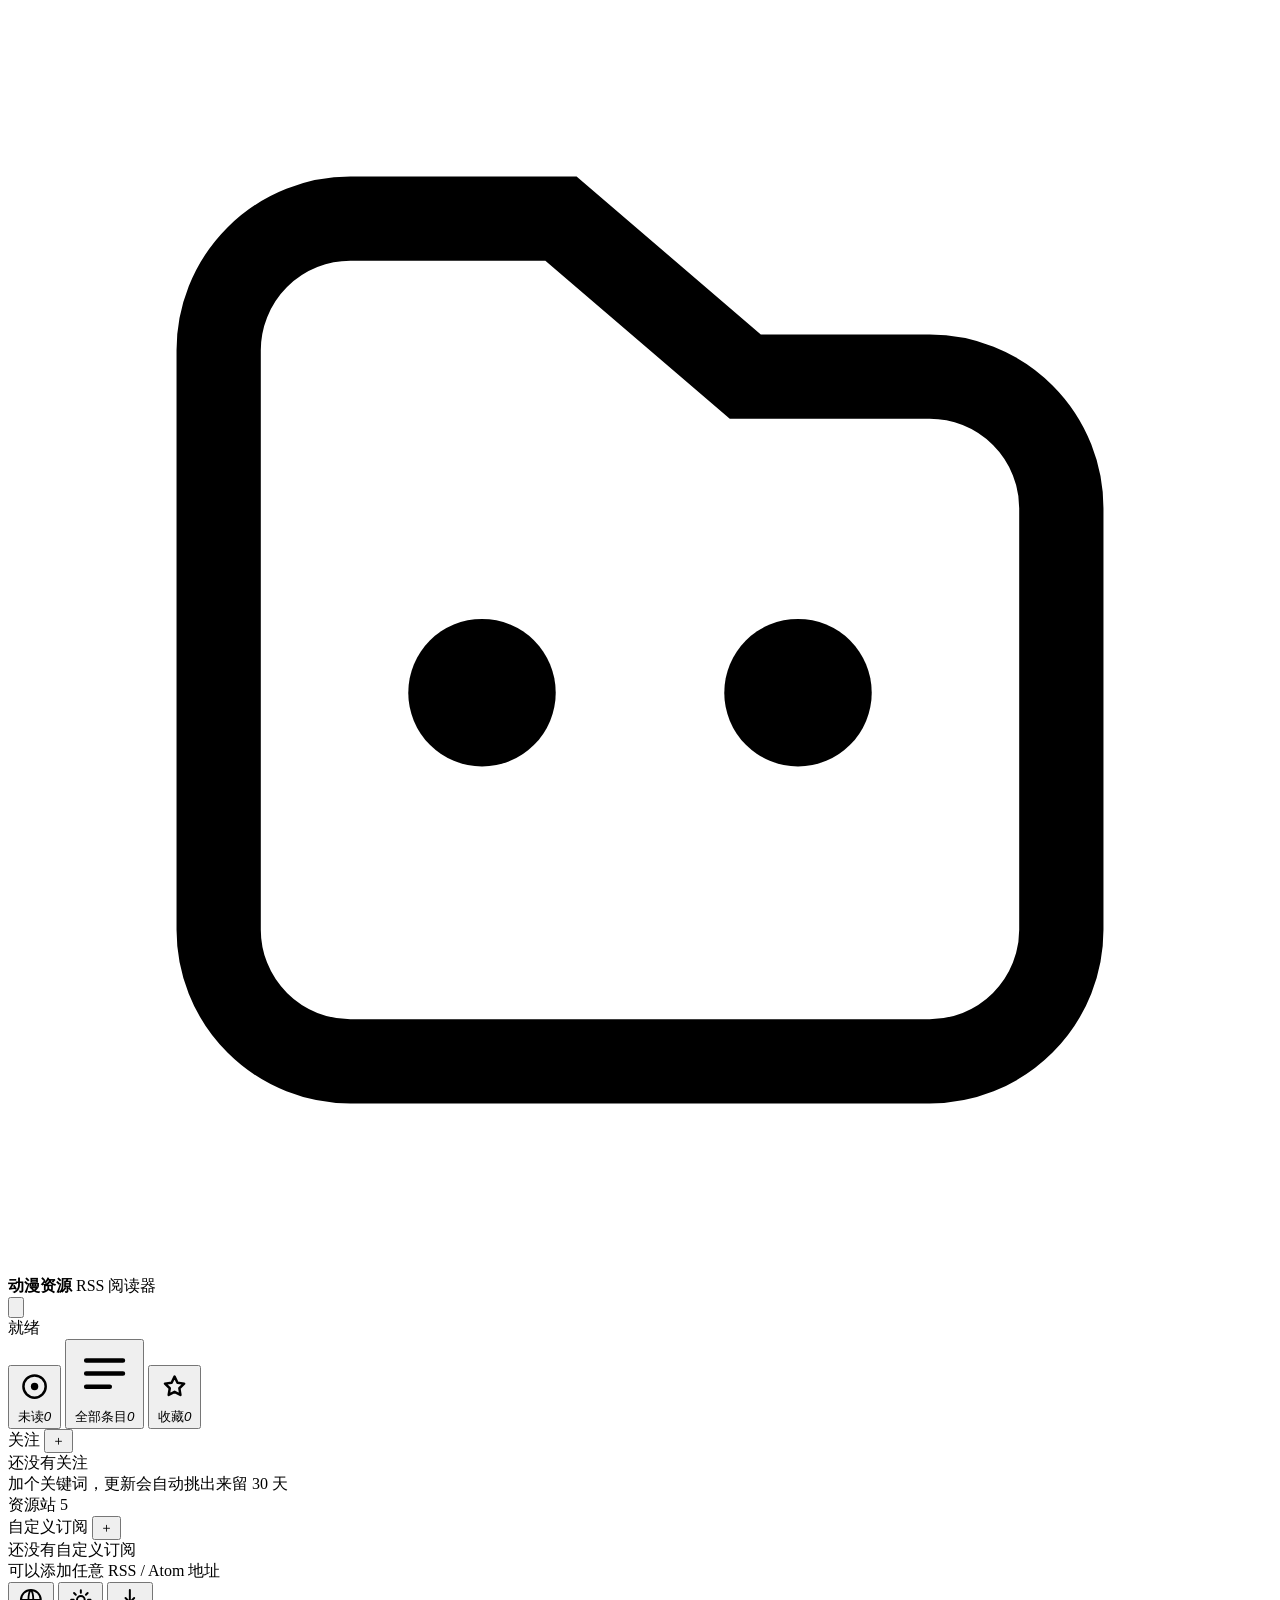
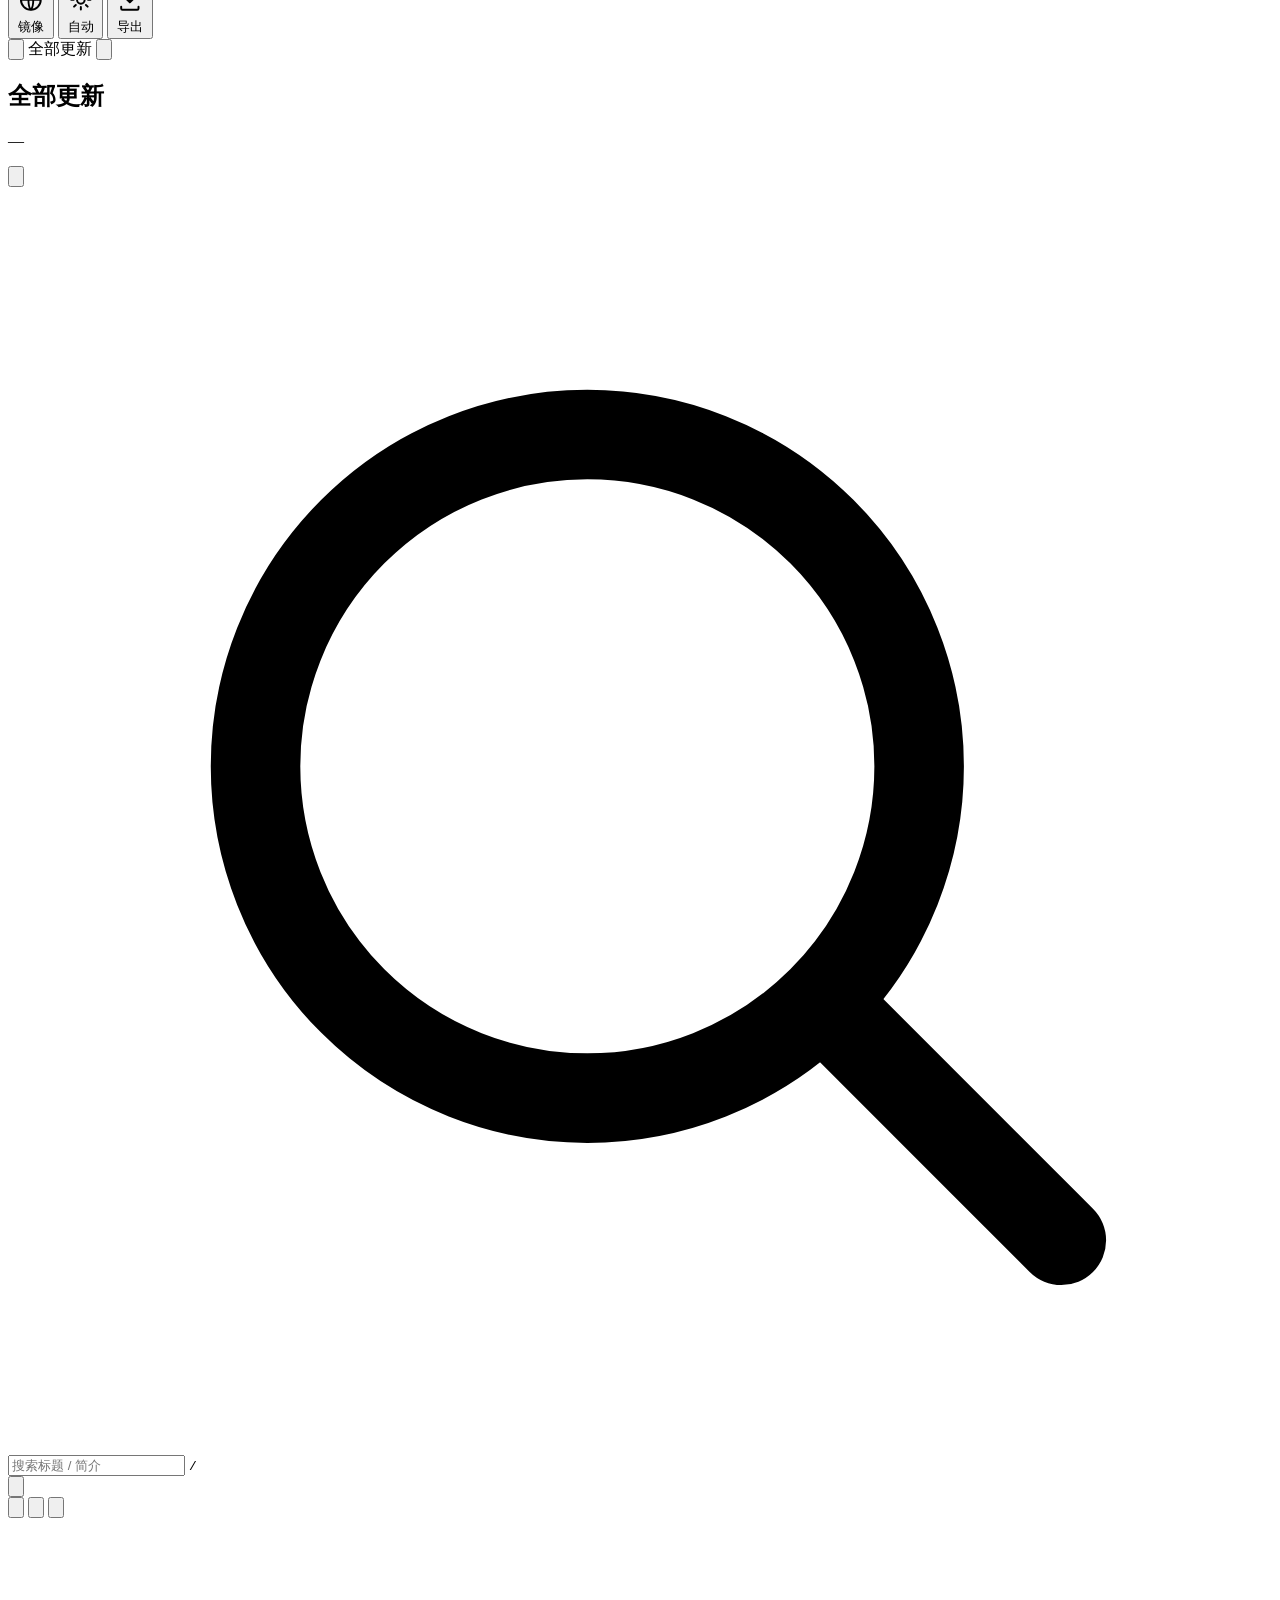
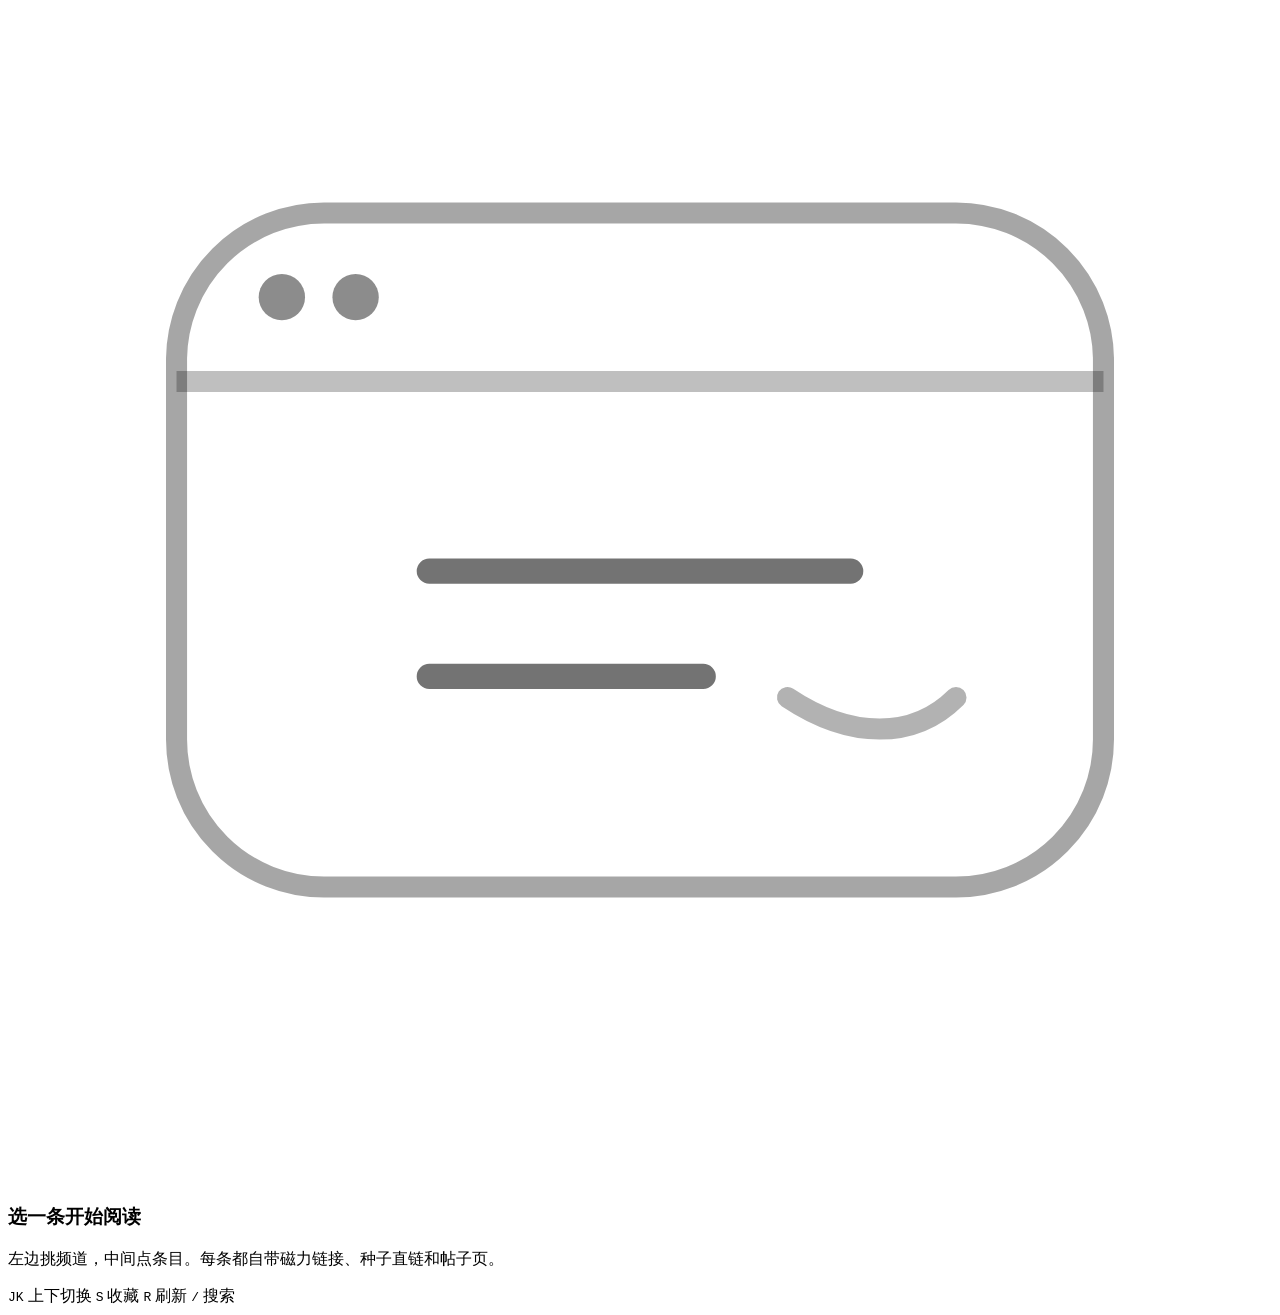
==== static/index.html @ 293da472 "feat: 动漫资源 RSS 阅读器 v1.3.0 纯 Python 标准库实现的本地聚合阅读器，六源合并去重、独立窗口 UI。  - 六源聚合：动漫花园、AnimeGarden 镜像、蜜柑计划、AC" ====
<!DOCTYPE html>
<html lang="zh-CN" data-theme="auto">
<head>
<meta charset="utf-8">
<meta name="viewport" content="width=device-width,initial-scale=1,viewport-fit=cover">
<meta name="theme-color" content="#2f6fed">
<title>动漫资源 · RSS 阅读器</title>
<link rel="icon" href="/assets/icon.svg" type="image/svg+xml">
<link rel="stylesheet" href="/assets/style.css?v=__VERSION__">
</head>
<body>
<div class="app" id="app">

  <!-- ===================== 侧栏 ===================== -->
  <aside class="sidebar" id="sidebar">
    <div class="brand">
      <div class="logo">
        <svg viewBox="0 0 24 24" fill="none" aria-hidden="true">
          <path d="M4 6.5A2.5 2.5 0 0 1 6.5 4h4L14 7h3.5A2.5 2.5 0 0 1 20 9.5v8A2.5 2.5 0 0 1 17.5 20h-11A2.5 2.5 0 0 1 4 17.5v-11Z" stroke="currentColor" stroke-width="1.6"/>
          <circle cx="9" cy="13" r="1.4" fill="currentColor"/>
          <circle cx="15" cy="13" r="1.4" fill="currentColor"/>
        </svg>
      </div>
      <div class="brand-text">
        <strong>动漫资源</strong>
        <span>RSS 阅读器</span>
      </div>
      <button class="icon-btn" id="btnRefresh" title="抓取最新（R）" aria-label="刷新">
        <svg class="i-refresh" viewBox="0 0 24 24" fill="none"><path d="M19.5 12a7.5 7.5 0 1 1-2.2-5.3M19.5 4.8v3.4h-3.4" stroke="currentColor" stroke-width="1.8" stroke-linecap="round" stroke-linejoin="round"/></svg>
      </button>
    </div>

    <div class="refresh-bar">
      <div class="refresh-track"><i id="refreshFill"></i></div>
      <span id="refreshText">就绪</span>
    </div>

    <nav class="nav">
      <button class="nav-item" data-nav="unread">
        <svg viewBox="0 0 24 24" fill="none"><circle cx="12" cy="12" r="7.2" stroke="currentColor" stroke-width="1.6"/><circle cx="12" cy="12" r="2.4" fill="currentColor"/></svg>
        <span>未读</span><em id="cUnread">0</em>
      </button>
      <button class="nav-item" data-nav="all">
        <svg viewBox="0 0 24 24" fill="none"><path d="M5 7h14M5 12h14M5 17h9" stroke="currentColor" stroke-width="1.7" stroke-linecap="round"/></svg>
        <span>全部条目</span><em id="cAll">0</em>
      </button>
      <button class="nav-item" data-nav="starred">
        <svg viewBox="0 0 24 24" fill="none"><path d="m12 5.6 1.9 3.9 4.3.6-3.1 3 .7 4.3-3.8-2-3.8 2 .7-4.3-3.1-3 4.3-.6L12 5.6Z" stroke="currentColor" stroke-width="1.6" stroke-linejoin="round"/></svg>
        <span>收藏</span><em id="cStar">0</em>
      </button>
    </nav>

    <div class="side-scroll">
      <div class="group-title">
        <span>关注</span>
        <button class="mini-btn" id="btnAddWatch" title="新建关注">＋</button>
      </div>
      <div id="watchList" class="feed-list"></div>
      <div class="empty-hint" id="watchEmpty">还没有关注<br>加个关键词，更新会自动挑出来留 30 天</div>

      <div class="group-title">
        <span>资源站</span>
        <span class="group-hint" id="srcCount">5</span>
      </div>
      <div id="feedBuiltin" class="feed-list"></div>

      <div class="group-title">
        <span>自定义订阅</span>
        <button class="mini-btn" id="btnAddFeed" title="添加 RSS">＋</button>
      </div>
      <div id="feedCustom" class="feed-list"></div>
      <div class="empty-hint" id="customEmpty">还没有自定义订阅<br>可以添加任意 RSS / Atom 地址</div>
    </div>

    <div class="side-foot">
      <button class="ghost-btn" id="btnMirror" title="站点入口与镜像状态">
        <svg viewBox="0 0 24 24" fill="none"><circle cx="12" cy="12" r="8" stroke="currentColor" stroke-width="1.6"/><path d="M4 12h16M12 4c2.6 2.6 2.6 13.4 0 16M12 4c-2.6 2.6-2.6 13.4 0 16" stroke="currentColor" stroke-width="1.5"/></svg>
        <span>镜像</span>
      </button>
      <button class="ghost-btn" id="btnTheme" title="切换主题">
        <svg viewBox="0 0 24 24" fill="none"><path d="M12 4.2v2M12 17.8v2M4.2 12h2M17.8 12h2M6.5 6.5l1.4 1.4M16.1 16.1l1.4 1.4M17.5 6.5l-1.4 1.4M7.9 16.1l-1.4 1.4" stroke="currentColor" stroke-width="1.6" stroke-linecap="round"/><circle cx="12" cy="12" r="3.1" stroke="currentColor" stroke-width="1.6"/></svg>
        <span id="themeLabel">自动</span>
      </button>
      <button class="ghost-btn" id="btnExport" title="导出订阅地址">
        <svg viewBox="0 0 24 24" fill="none"><path d="M12 4v10m0 0 3.5-3.5M12 14 8.5 10.5M5 17.5V19a1 1 0 0 0 1 1h12a1 1 0 0 0 1-1v-1.5" stroke="currentColor" stroke-width="1.6" stroke-linecap="round" stroke-linejoin="round"/></svg>
        <span>导出</span>
      </button>
    </div>
  </aside>
  <div class="scrim" id="scrim"></div>

  <!-- ===================== 列表 ===================== -->
  <main class="list-pane">
    <div class="mobile-top">
      <button class="icon-btn" id="btnMenu" aria-label="菜单">
        <svg viewBox="0 0 24 24" fill="none"><path d="M4 7h16M4 12h16M4 17h16" stroke="currentColor" stroke-width="1.8" stroke-linecap="round"/></svg>
      </button>
      <span id="mobileTitle">全部更新</span>
      <button class="icon-btn" id="btnRefreshM" aria-label="刷新">
        <svg viewBox="0 0 24 24" fill="none"><path d="M19.5 12a7.5 7.5 0 1 1-2.2-5.3M19.5 4.8v3.4h-3.4" stroke="currentColor" stroke-width="1.7" stroke-linecap="round" stroke-linejoin="round"/></svg>
      </button>
    </div>

    <header class="list-head">
      <div class="list-title-row">
        <div class="list-title">
          <h2 id="channelTitle">全部更新</h2>
          <p id="channelSub">—</p>
        </div>
        <button class="icon-btn" id="btnReadAll" title="把当前频道全部标为已读">
          <svg viewBox="0 0 24 24" fill="none"><path d="M4.5 12.5 9 17l10.5-10.5" stroke="currentColor" stroke-width="1.8" stroke-linecap="round" stroke-linejoin="round"/></svg>
        </button>
      </div>
      <div class="search">
        <svg viewBox="0 0 24 24" fill="none"><circle cx="11" cy="11" r="6.3" stroke="currentColor" stroke-width="1.7"/><path d="m16 16 4 4" stroke="currentColor" stroke-width="1.7" stroke-linecap="round"/></svg>
        <input id="q" type="search" placeholder="搜索标题 / 简介" autocomplete="off" spellcheck="false">
        <kbd>/</kbd>
      </div>
    </header>

    <div class="list-body" id="listBody"></div>
  </main>

  <!-- ===================== 阅读区 ===================== -->
  <section class="reader-pane" id="reader">
    <div class="reader-top">
      <button class="icon-btn only-mobile" id="btnBack" aria-label="返回">
        <svg viewBox="0 0 24 24" fill="none"><path d="M15 5l-7 7 7 7" stroke="currentColor" stroke-width="1.8" stroke-linecap="round" stroke-linejoin="round"/></svg>
      </button>
      <div class="reader-crumbs" id="readerCrumb"></div>
      <div class="reader-tools">
        <button class="icon-btn" id="btnUnread" title="标记为未读">
          <svg viewBox="0 0 24 24" fill="none"><circle cx="12" cy="12" r="7.2" stroke="currentColor" stroke-width="1.7"/></svg>
        </button>
        <button class="icon-btn" id="btnStar" title="收藏（S）">
          <svg viewBox="0 0 24 24" fill="none"><path d="m12 5.6 1.9 3.9 4.3.6-3.1 3 .7 4.3-3.8-2-3.8 2 .7-4.3-3.1-3 4.3-.6L12 5.6Z" stroke="currentColor" stroke-width="1.6" stroke-linejoin="round"/></svg>
        </button>
        <button class="icon-btn" id="btnOpenPage" title="打开帖子页">
          <svg viewBox="0 0 24 24" fill="none"><path d="M14 5h5v5M19 5l-7.5 7.5M17 14v4a1 1 0 0 1-1 1H6a1 1 0 0 1-1-1V8a1 1 0 0 1 1-1h4" stroke="currentColor" stroke-width="1.7" stroke-linecap="round" stroke-linejoin="round"/></svg>
        </button>
      </div>
    </div>

    <div class="reader-scroll" id="readerScroll">
      <div class="welcome" id="welcome">
        <div class="welcome-art">
          <svg viewBox="0 0 120 120" fill="none">
            <rect x="16" y="28" width="88" height="64" rx="14" stroke="currentColor" stroke-width="2" opacity=".35"/>
            <path d="M16 44h88" stroke="currentColor" stroke-width="2" opacity=".25"/>
            <circle cx="26" cy="36" r="2.2" fill="currentColor" opacity=".45"/>
            <circle cx="33" cy="36" r="2.2" fill="currentColor" opacity=".45"/>
            <path d="M40 62h40M40 72h26" stroke="currentColor" stroke-width="2.4" stroke-linecap="round" opacity=".55"/>
            <path d="M74 74c6 4 12 4 16 0" stroke="currentColor" stroke-width="2" stroke-linecap="round" opacity=".3"/>
          </svg>
        </div>
        <h3>选一条开始阅读</h3>
        <p>左边挑频道，中间点条目。每条都自带磁力链接、种子直链和帖子页。</p>
        <div class="kbd-hints">
          <span><kbd>J</kbd><kbd>K</kbd> 上下切换</span>
          <span><kbd>S</kbd> 收藏</span>
          <span><kbd>R</kbd> 刷新</span>
          <span><kbd>/</kbd> 搜索</span>
        </div>
      </div>

      <article class="article" id="article" hidden>
        <h1 class="art-title" id="artTitle"></h1>
        <div class="art-meta" id="artMeta"></div>
        <div class="art-actions" id="artActions"></div>
        <div class="art-summary" id="artSummary"></div>
        <div class="art-links" id="artLinks"></div>
        <details class="art-magnet" id="artMagnetBox">
          <summary>磁力链接原文</summary>
          <code id="artMagnet"></code>
        </details>
        <footer class="art-foot" id="artFoot"></footer>
      </article>
    </div>
  </section>
</div>

<!-- 添加订阅弹窗 -->
<div class="modal-wrap" id="modalFeed" hidden>
  <div class="modal">
    <h3>添加订阅源</h3>
    <p class="modal-sub">支持任意 RSS / Atom 地址；抓到磁力和种子会自动显示成下载按钮。</p>
    <label>订阅名称 <input id="fTitle" type="text" placeholder="留空自动取域名"></label>
    <label>订阅地址 <input id="fUrl" type="text" placeholder="https://example.com/feed.xml" spellcheck="false"></label>
    <div class="modal-error" id="fErr" hidden></div>
    <div class="modal-actions">
      <button class="ghost-btn" id="fCancel">取消</button>
      <button class="primary-btn" id="fSubmit">添加并抓取</button>
    </div>
  </div>
</div>

<!-- 关注弹窗 -->
<div class="modal-wrap" id="modalWatch" hidden>
  <div class="modal">
    <h3 id="wHead">新建关注</h3>
    <p class="modal-sub">按关键词自动挑条目，命中的会保留 30 天，源站下架了也还能看到。</p>
    <label>名称 <input id="wName" type="text" placeholder="例如：葬送的芙莉莲"></label>
    <label>必须包含 <input id="wInclude" type="text" placeholder="空格分隔，需要全部命中" spellcheck="false"></label>
    <label>排除词 <input id="wExclude" type="text" placeholder="可选，命中任意一个就跳过" spellcheck="false"></label>
    <label>字幕组 <input id="wFansub" type="text" placeholder="可选，如 喵萌奶茶屋,LoliHouse" spellcheck="false"></label>
    <div class="modal-error" id="wErr" hidden></div>
    <div class="modal-actions">
      <button class="ghost-btn" id="wCancel">取消</button>
      <button class="primary-btn" id="wSubmit">保存并匹配</button>
    </div>
  </div>
</div>

<!-- 镜像状态弹窗 -->
<div class="modal-wrap" id="modalMirror" hidden>
  <div class="modal wide">
    <h3>站点入口</h3>
    <p class="modal-sub">一个站断了下一次会自动换下一个；花园直连全挂时，会改用 AnimeGarden 镜像取回同样的内容。</p>
    <div class="mirror-list" id="mirrorList"></div>
    <p class="modal-note">想接自己的反代：设环境变量 <code>ANIME_RSS_DMHY_HOST</code> 指向你的域名。</p>
    <div class="modal-actions"><button class="primary-btn" id="mirrorClose">知道了</button></div>
  </div>
</div>

<!-- 导出弹窗 -->
<div class="modal-wrap" id="modalExport" hidden>
  <div class="modal">
    <h3>订阅地址</h3>
    <p class="modal-sub">想用手机上的其他阅读器？把这些地址填进去即可，数据与本页面同源。</p>
    <div class="copy-row"><input id="expAll" type="text" readonly><button data-copy="expAll">复制</button></div>
    <div class="copy-row"><input id="expOpml" type="text" readonly><button data-copy="expOpml">复制</button></div>
    <p class="modal-note" id="expLan"></p>
    <div class="modal-actions"><button class="primary-btn" id="expClose">知道了</button></div>
  </div>
</div>

<div class="toast" id="toast"></div>
<script src="/assets/app.js?v=__VERSION__"></script>
</body>
</html>
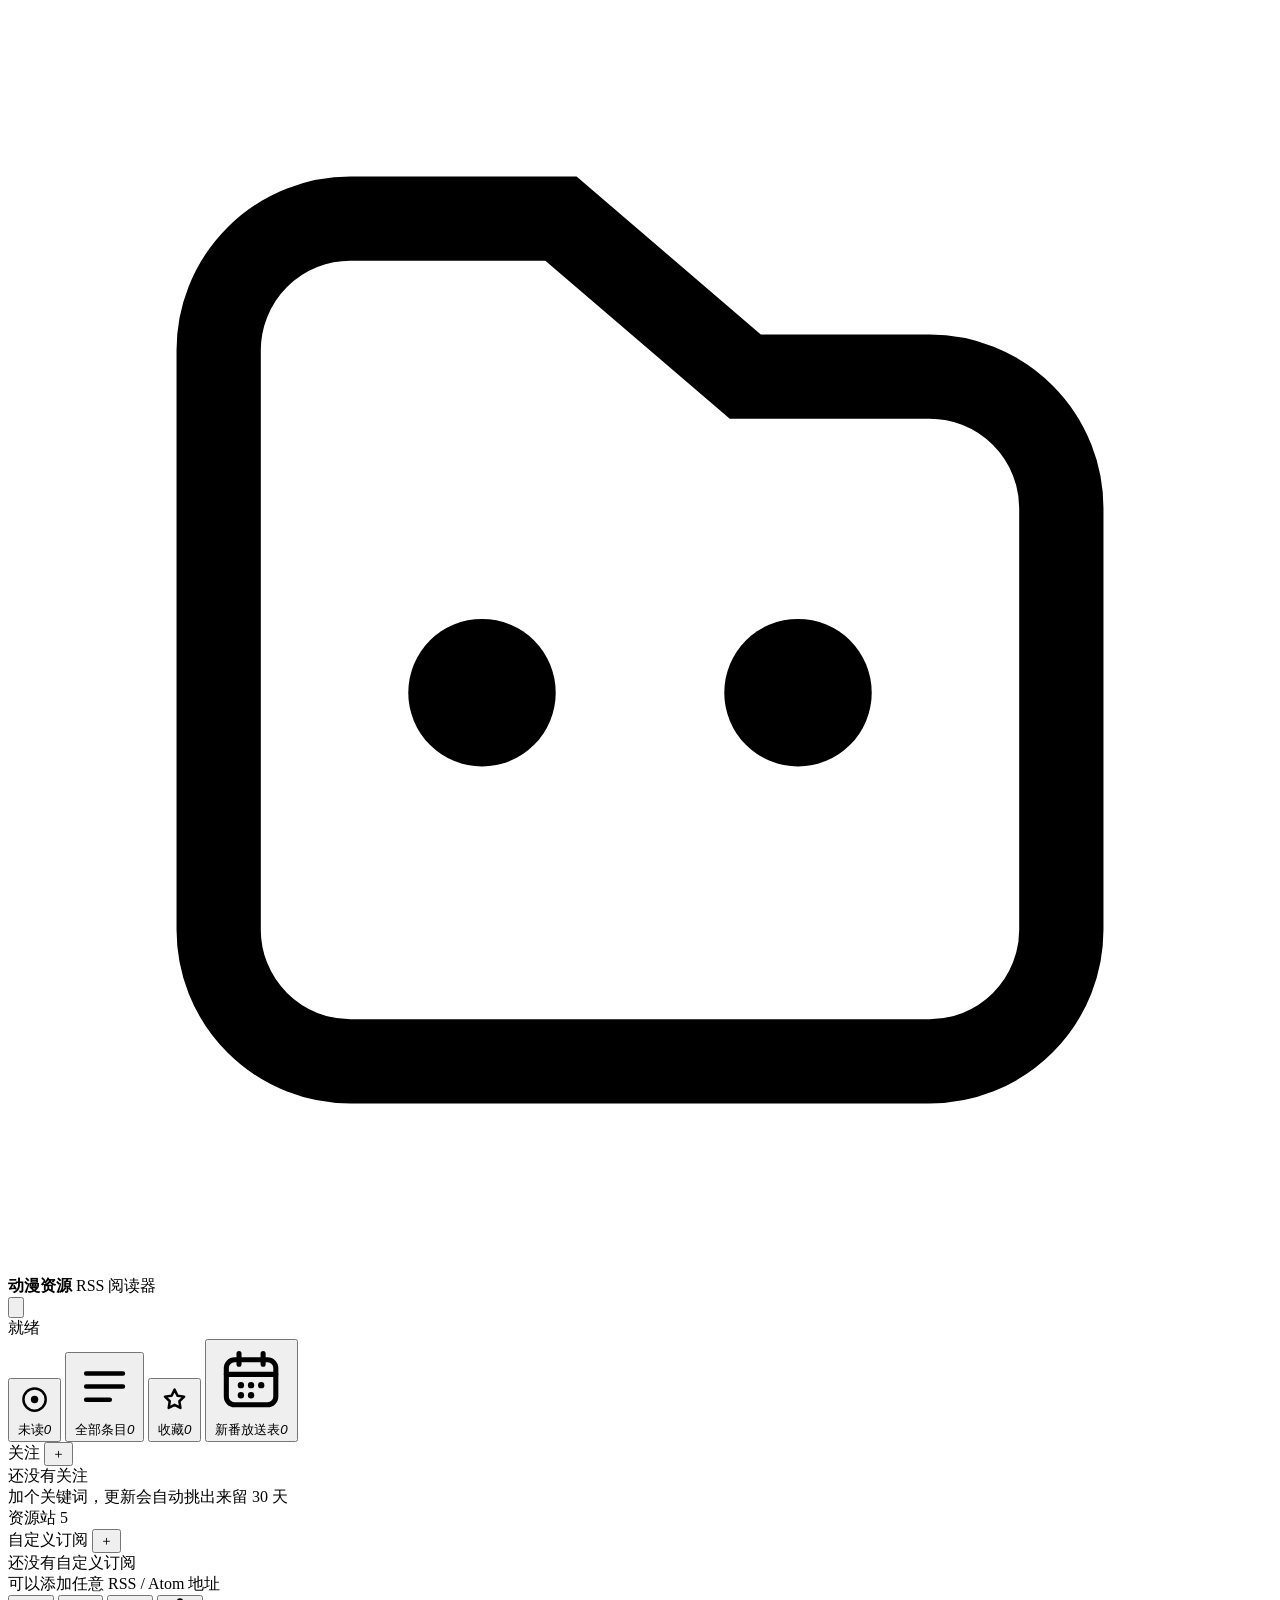
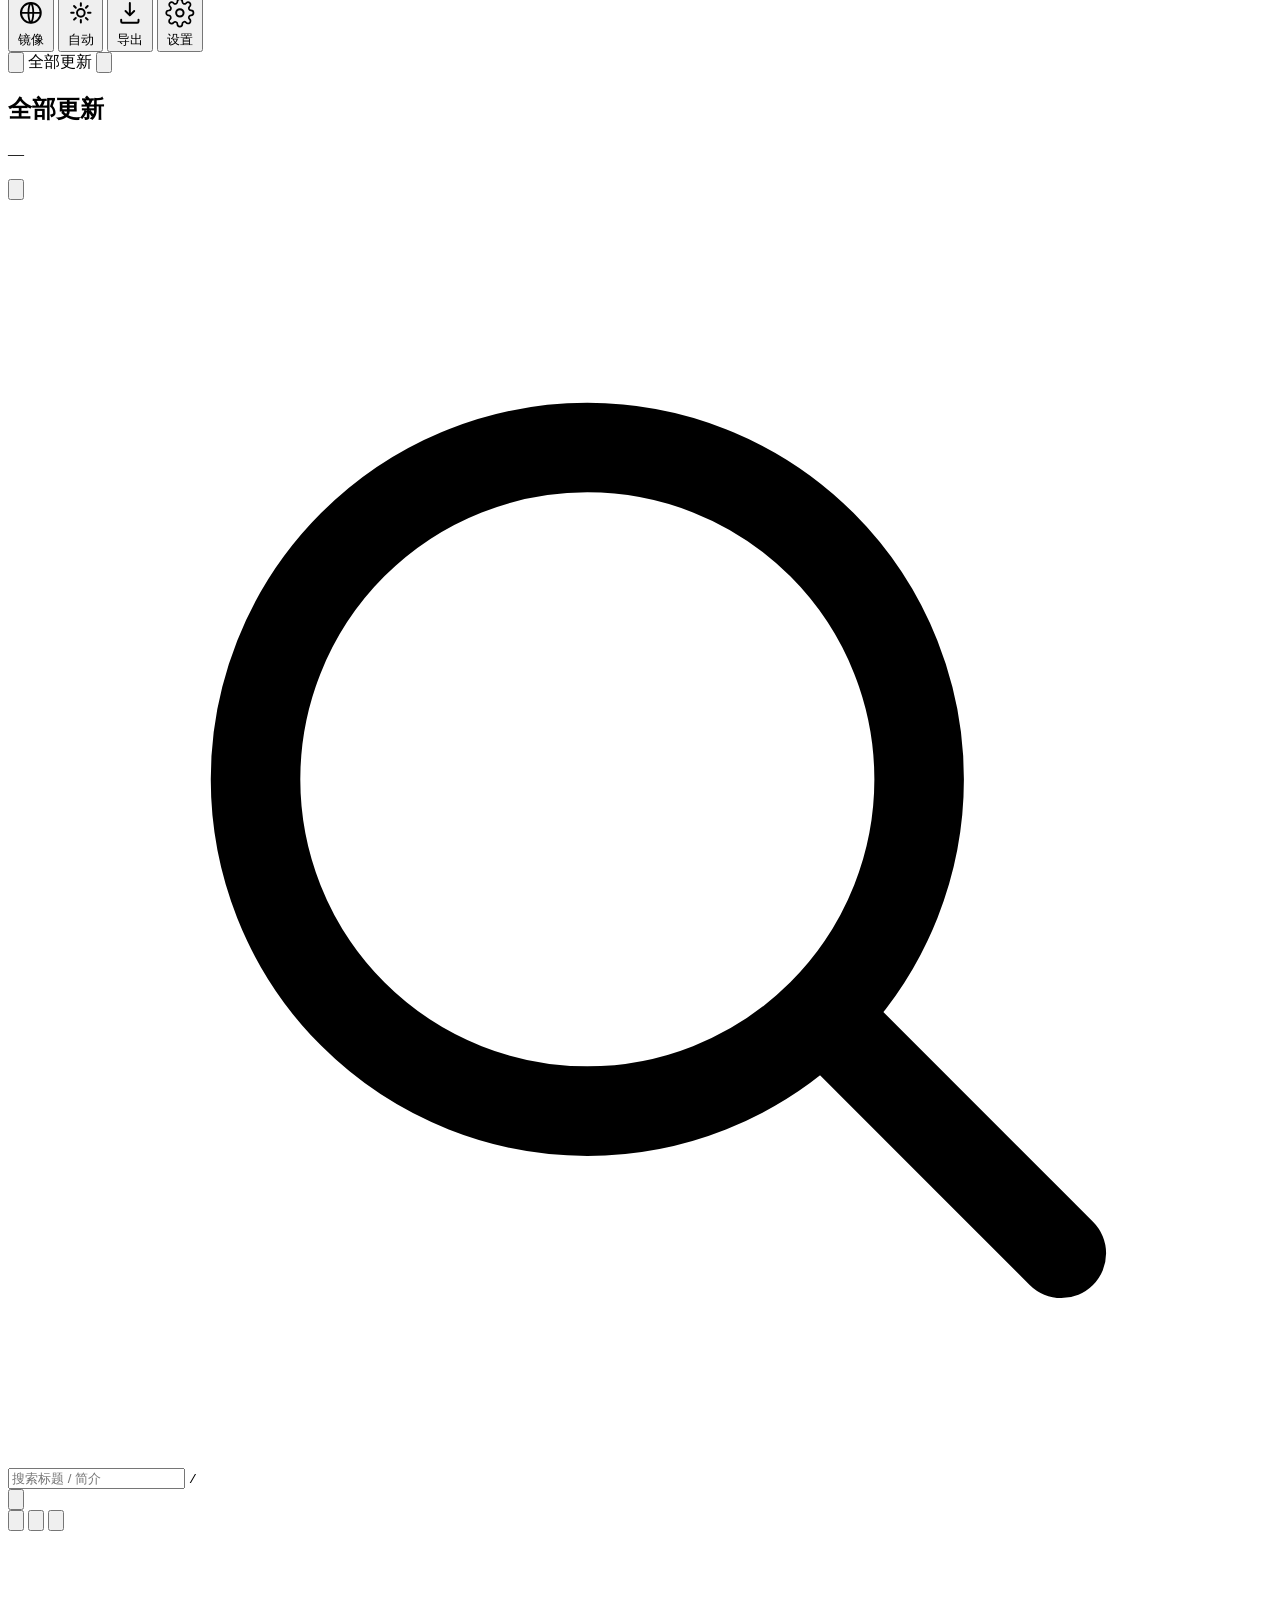
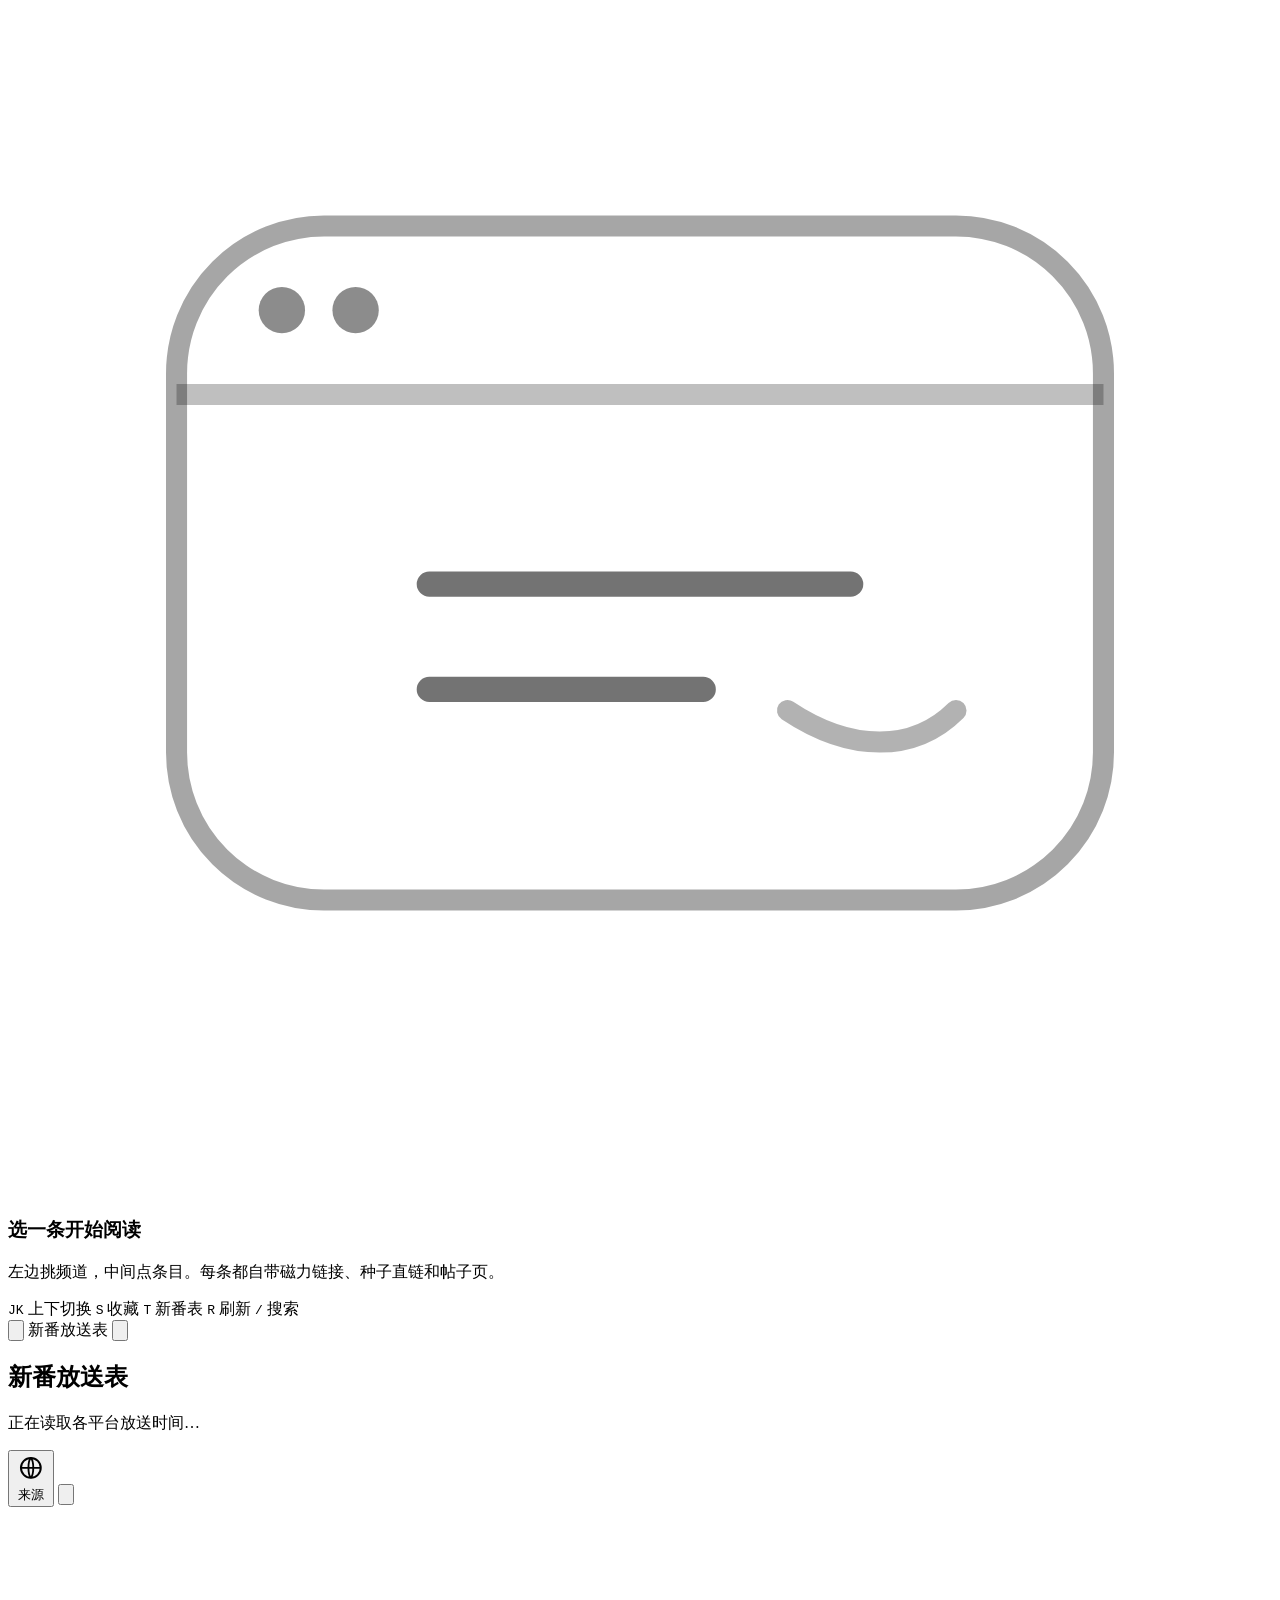
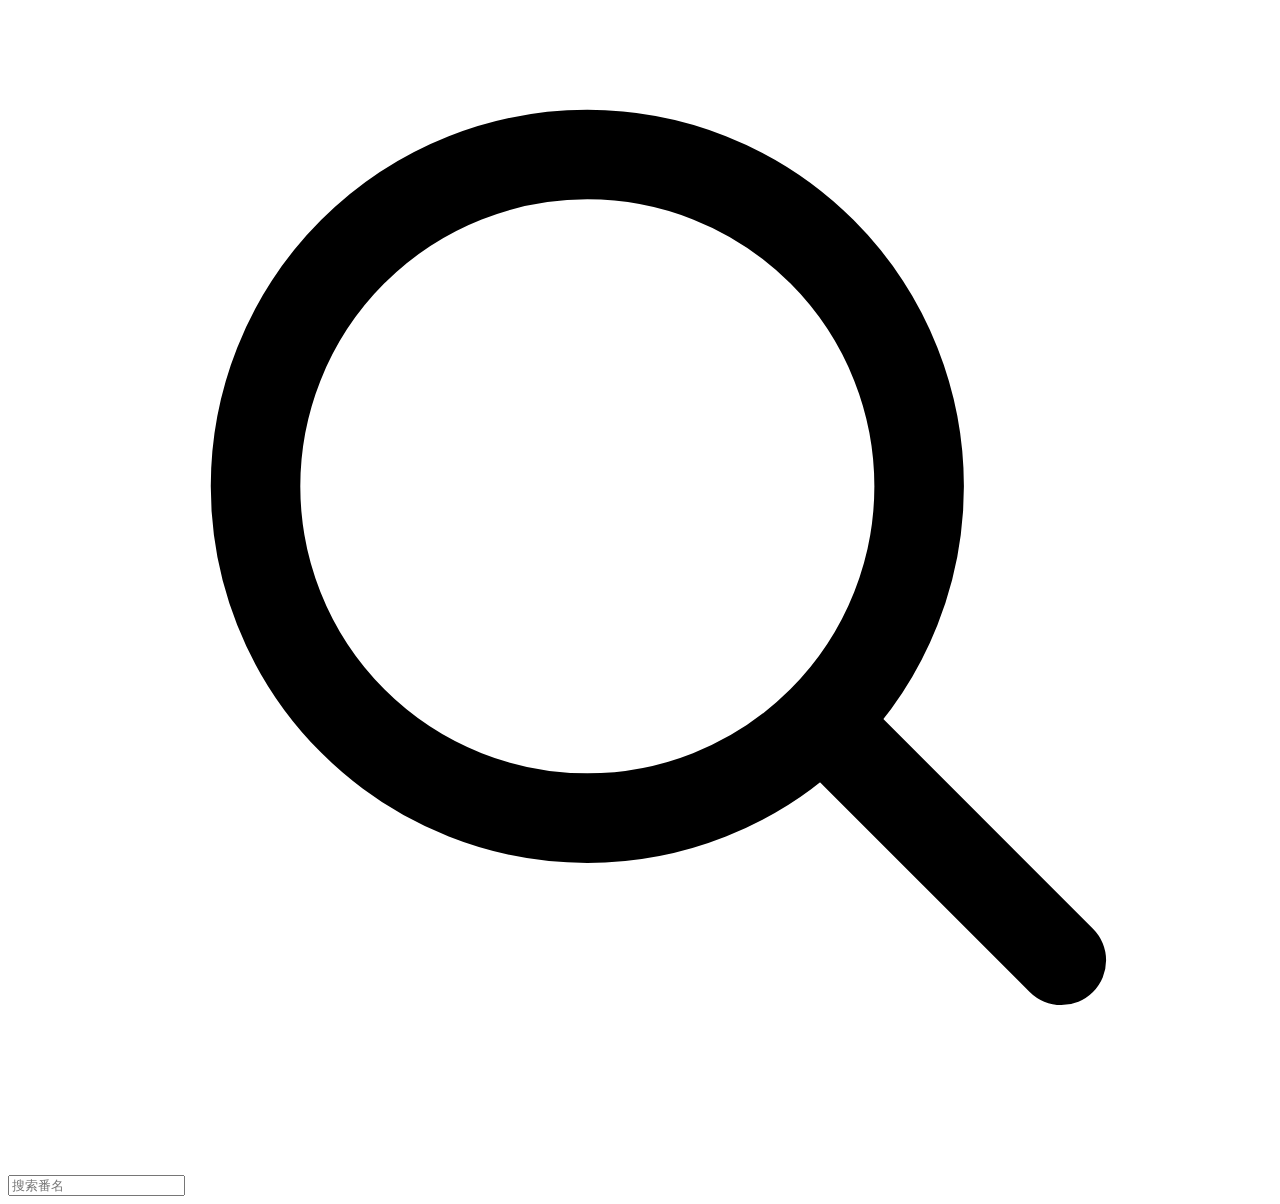
==== commit 939fa903: "feat: 新增新番放送表与设置中心 (v1.5.0) 新番放送表 - 新增 schedule.py：聚合 Bilibili PGC 时间表、Bangumi 每日放送、AniList 周历   三个数" ====
--- a/static/index.html
+++ b/static/index.html
@@ -48,6 +48,10 @@
         <svg viewBox="0 0 24 24" fill="none"><path d="m12 5.6 1.9 3.9 4.3.6-3.1 3 .7 4.3-3.8-2-3.8 2 .7-4.3-3.1-3 4.3-.6L12 5.6Z" stroke="currentColor" stroke-width="1.6" stroke-linejoin="round"/></svg>
         <span>收藏</span><em id="cStar">0</em>
       </button>
+      <button class="nav-item" data-nav="schedule">
+        <svg viewBox="0 0 24 24" fill="none"><rect x="4.2" y="5.6" width="15.6" height="14.2" rx="2.6" stroke="currentColor" stroke-width="1.6"/><path d="M8.2 3.6v3.4M15.8 3.6v3.4M4.2 10.2h15.6" stroke="currentColor" stroke-width="1.6" stroke-linecap="round"/><circle cx="8.8" cy="13.6" r="1" fill="currentColor"/><circle cx="12" cy="13.6" r="1" fill="currentColor"/><circle cx="15.2" cy="13.6" r="1" fill="currentColor"/><circle cx="8.8" cy="16.8" r="1" fill="currentColor"/><circle cx="12" cy="16.8" r="1" fill="currentColor"/></svg>
+        <span>新番放送表</span><em id="cToday">0</em>
+      </button>
     </nav>
 
     <div class="side-scroll">
@@ -84,6 +88,10 @@
       <button class="ghost-btn" id="btnExport" title="导出订阅地址">
         <svg viewBox="0 0 24 24" fill="none"><path d="M12 4v10m0 0 3.5-3.5M12 14 8.5 10.5M5 17.5V19a1 1 0 0 0 1 1h12a1 1 0 0 0 1-1v-1.5" stroke="currentColor" stroke-width="1.6" stroke-linecap="round" stroke-linejoin="round"/></svg>
         <span>导出</span>
+      </button>
+      <button class="ghost-btn" id="btnSettings" title="设置（,）">
+        <svg viewBox="0 0 24 24" fill="none"><circle cx="12" cy="12" r="3" stroke="currentColor" stroke-width="1.6"/><path d="M19.4 15a1.7 1.7 0 0 0 .3 1.9l.1.1a2 2 0 1 1-2.8 2.8l-.1-.1a1.7 1.7 0 0 0-2.9 1.2v.2a2 2 0 1 1-4 0v-.1a1.7 1.7 0 0 0-1.1-1.6 1.7 1.7 0 0 0-1.9.4l-.1.1a2 2 0 1 1-2.8-2.8l.1-.1a1.7 1.7 0 0 0-1.2-2.9H3a2 2 0 1 1 0-4h.1a1.7 1.7 0 0 0 1.6-1.1 1.7 1.7 0 0 0-.4-1.9l-.1-.1a2 2 0 1 1 2.8-2.8l.1.1a1.7 1.7 0 0 0 1.9.3H9a1.7 1.7 0 0 0 1-1.5V3a2 2 0 1 1 4 0v.1a1.7 1.7 0 0 0 1 1.5 1.7 1.7 0 0 0 1.9-.3l.1-.1a2 2 0 1 1 2.8 2.8l-.1.1a1.7 1.7 0 0 0-.3 1.9V9a1.7 1.7 0 0 0 1.5 1H21a2 2 0 1 1 0 4h-.1a1.7 1.7 0 0 0-1.5 1Z" stroke="currentColor" stroke-width="1.4"/></svg>
+        <span>设置</span>
       </button>
     </div>
   </aside>
@@ -158,6 +166,7 @@
         <div class="kbd-hints">
           <span><kbd>J</kbd><kbd>K</kbd> 上下切换</span>
           <span><kbd>S</kbd> 收藏</span>
+          <span><kbd>T</kbd> 新番表</span>
           <span><kbd>R</kbd> 刷新</span>
           <span><kbd>/</kbd> 搜索</span>
         </div>
@@ -175,6 +184,56 @@
         </details>
         <footer class="art-foot" id="artFoot"></footer>
       </article>
+    </div>
+  </section>
+
+  <!-- ===================== 新番放送表 ===================== -->
+  <section class="schedule-pane" id="schedulePane">
+    <div class="mobile-top">
+      <button class="icon-btn" id="btnMenuSch" aria-label="菜单">
+        <svg viewBox="0 0 24 24" fill="none"><path d="M4 7h16M4 12h16M4 17h16" stroke="currentColor" stroke-width="1.8" stroke-linecap="round"/></svg>
+      </button>
+      <span>新番放送表</span>
+      <button class="icon-btn" id="btnSchRefreshM" aria-label="刷新">
+        <svg viewBox="0 0 24 24" fill="none"><path d="M19.5 12a7.5 7.5 0 1 1-2.2-5.3M19.5 4.8v3.4h-3.4" stroke="currentColor" stroke-width="1.7" stroke-linecap="round" stroke-linejoin="round"/></svg>
+      </button>
+    </div>
+
+    <header class="sch-head">
+      <div class="sch-title-row">
+        <div class="sch-title">
+          <h2>新番放送表</h2>
+          <p id="schSub">正在读取各平台放送时间…</p>
+        </div>
+        <div class="sch-acts">
+          <button class="ghost-btn" id="btnSchSources" title="各平台取数状态">
+            <svg viewBox="0 0 24 24" fill="none"><circle cx="12" cy="12" r="8" stroke="currentColor" stroke-width="1.6"/><path d="M4 12h16M12 4c2.6 2.6 2.6 13.4 0 16M12 4c-2.6 2.6-2.6 13.4 0 16" stroke="currentColor" stroke-width="1.5"/></svg>
+            <span id="schSrcLabel">来源</span>
+          </button>
+          <button class="icon-btn" id="btnSchRefresh" title="重新抓取放送表">
+            <svg class="i-refresh" viewBox="0 0 24 24" fill="none"><path d="M19.5 12a7.5 7.5 0 1 1-2.2-5.3M19.5 4.8v3.4h-3.4" stroke="currentColor" stroke-width="1.8" stroke-linecap="round" stroke-linejoin="round"/></svg>
+          </button>
+        </div>
+      </div>
+
+      <div class="sch-toolbar">
+        <div class="sch-chips" id="schChips"></div>
+        <div class="search sch-search">
+          <svg viewBox="0 0 24 24" fill="none"><circle cx="11" cy="11" r="6.3" stroke="currentColor" stroke-width="1.7"/><path d="m16 16 4 4" stroke="currentColor" stroke-width="1.7" stroke-linecap="round"/></svg>
+          <input id="schQ" type="search" placeholder="搜索番名" autocomplete="off" spellcheck="false">
+        </div>
+      </div>
+
+      <div class="sch-week" id="schWeek"></div>
+    </header>
+
+    <div class="sch-body" id="schBody">
+      <div class="sch-soon" id="schSoon" hidden></div>
+      <div class="sch-grid" id="schGrid"></div>
+      <div class="sch-empty" id="schEmpty" hidden>
+        <b>这里还没有放送表</b>
+        点右上角的刷新按钮，从哔哩哔哩 / Bangumi / AniList 抓一份当季番表。
+      </div>
     </div>
   </section>
 </div>
@@ -222,6 +281,55 @@
   </div>
 </div>
 
+<!-- 番剧详情弹窗 -->
+<div class="modal-wrap" id="modalAnime" hidden>
+  <div class="modal wide">
+    <div class="anime-head">
+      <div class="anime-cover" id="anCover"></div>
+      <div class="anime-info">
+        <h3 id="anTitle">—</h3>
+        <p class="anime-sub" id="anSub"></p>
+        <div class="anime-links" id="anLinks"></div>
+      </div>
+    </div>
+    <p class="modal-note" id="anNote"></p>
+    <div class="modal-actions">
+      <button class="ghost-btn" id="anSearch">在资源里搜</button>
+      <button class="primary-btn" id="anWatch">关注这部番</button>
+    </div>
+  </div>
+</div>
+
+<!-- 放送表来源状态 -->
+<div class="modal-wrap" id="modalSchSrc" hidden>
+  <div class="modal wide">
+    <h3>放送表来源</h3>
+    <p class="modal-sub">同一部番会在多个平台出现，程序按中日文标题合并成一条，卡片上标出所有来源。</p>
+    <div class="mirror-list" id="schSrcList"></div>
+    <p class="modal-note">放送时间统一换算成北京时间（UTC+8）。Bangumi 只提供「星期几」，所以那一条的时间显示为「待定」。</p>
+    <div class="modal-actions"><button class="primary-btn" id="schSrcClose">知道了</button></div>
+  </div>
+</div>
+
+<!-- 设置弹窗 -->
+<div class="modal-wrap" id="modalSettings" hidden>
+  <div class="modal settings">
+    <div class="set-top">
+      <h3>设置</h3>
+      <p class="modal-sub" id="setSub">改完立即生效，自动保存</p>
+    </div>
+    <div class="set-body">
+      <nav class="set-nav" id="setNav"></nav>
+      <div class="set-panes" id="setPanes"></div>
+    </div>
+    <div class="set-foot">
+      <button class="ghost-btn" id="setReset">恢复默认</button>
+      <span class="set-grow"></span>
+      <button class="ghost-btn" id="setClose">完成</button>
+    </div>
+  </div>
+</div>
+
 <!-- 导出弹窗 -->
 <div class="modal-wrap" id="modalExport" hidden>
   <div class="modal">
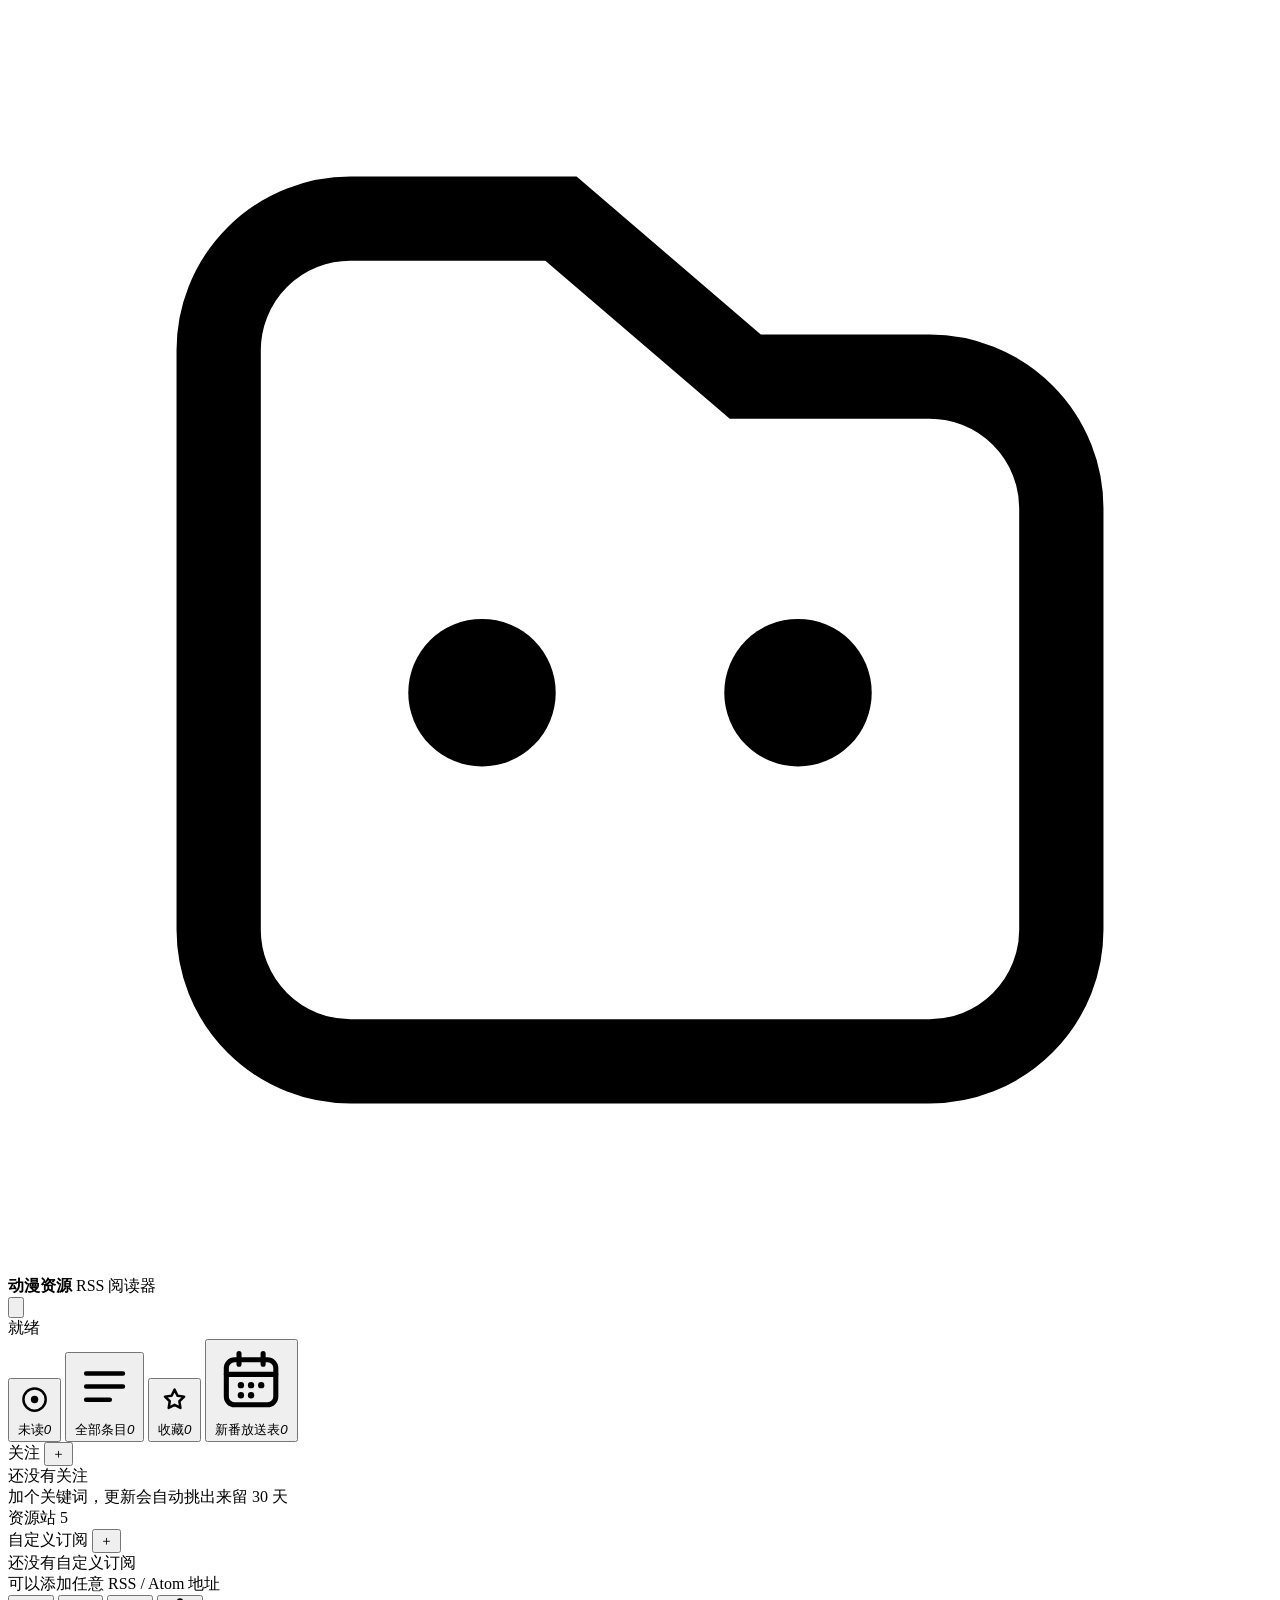
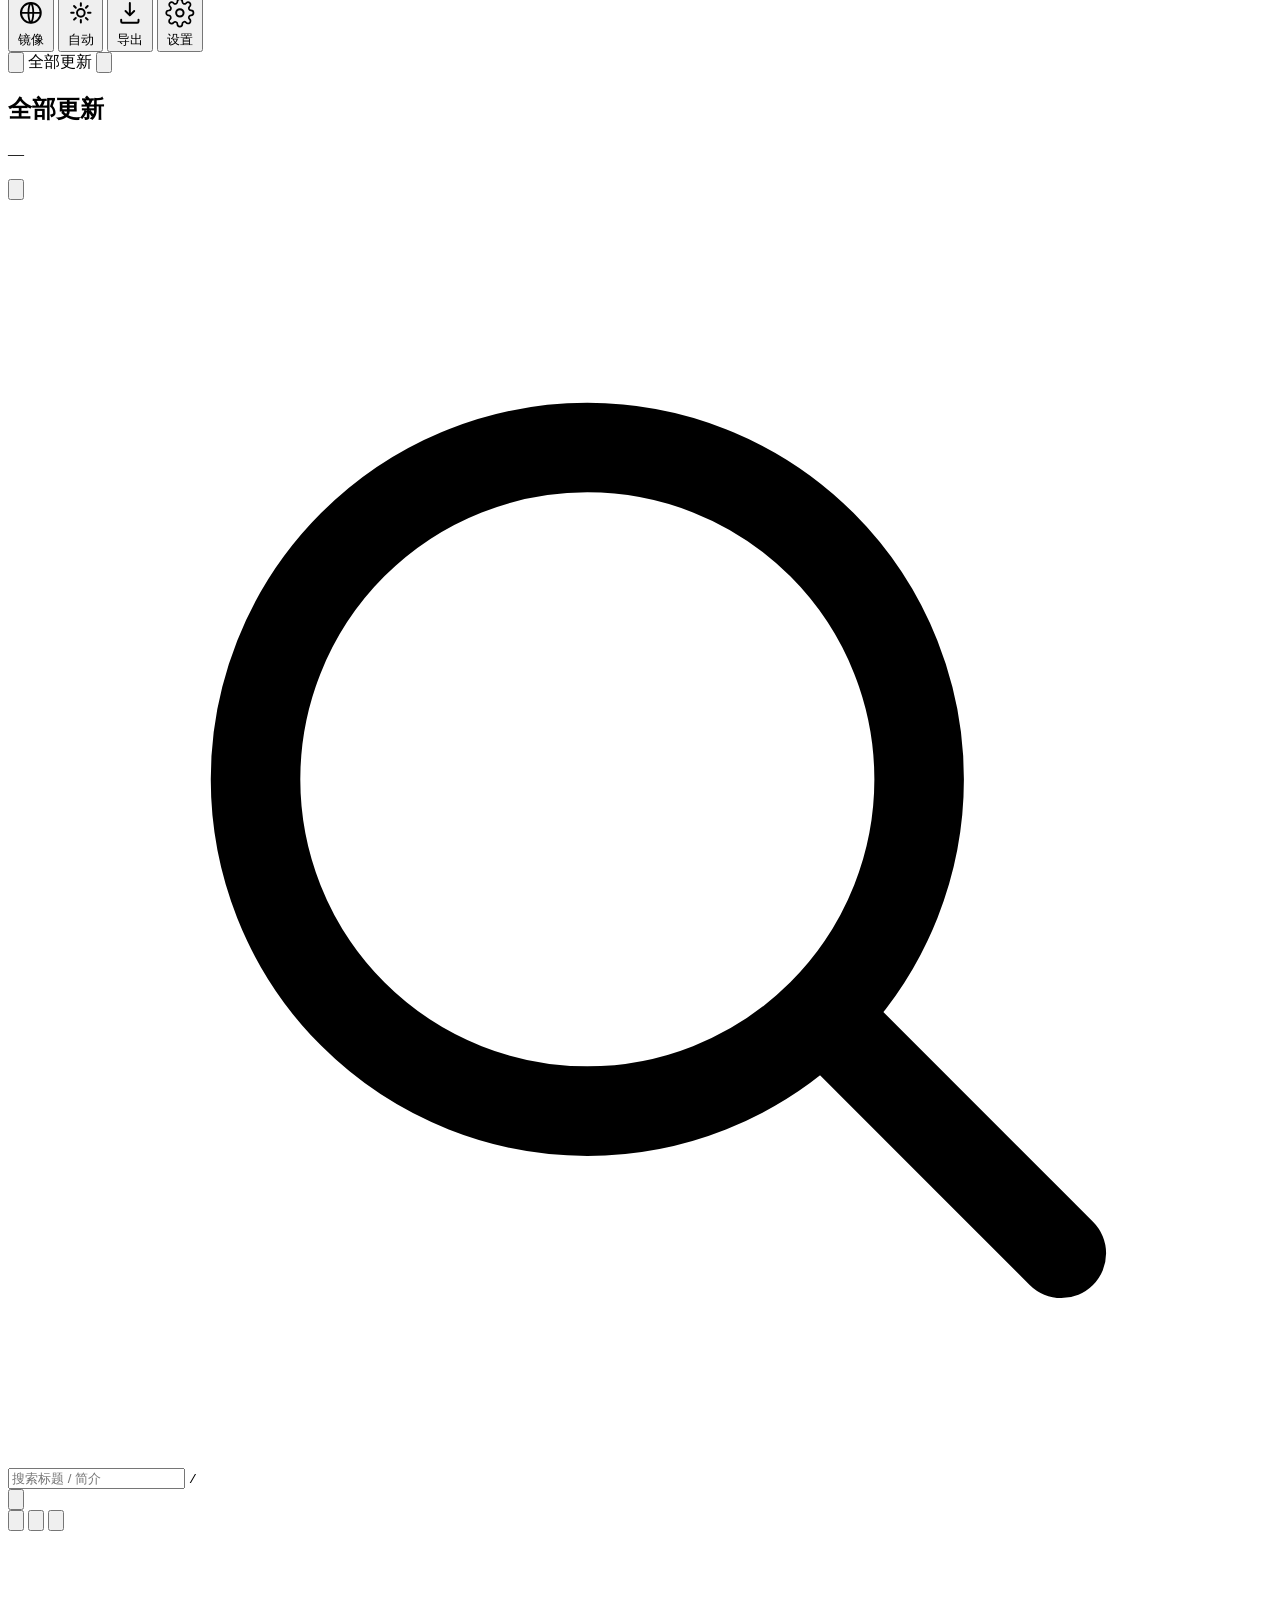
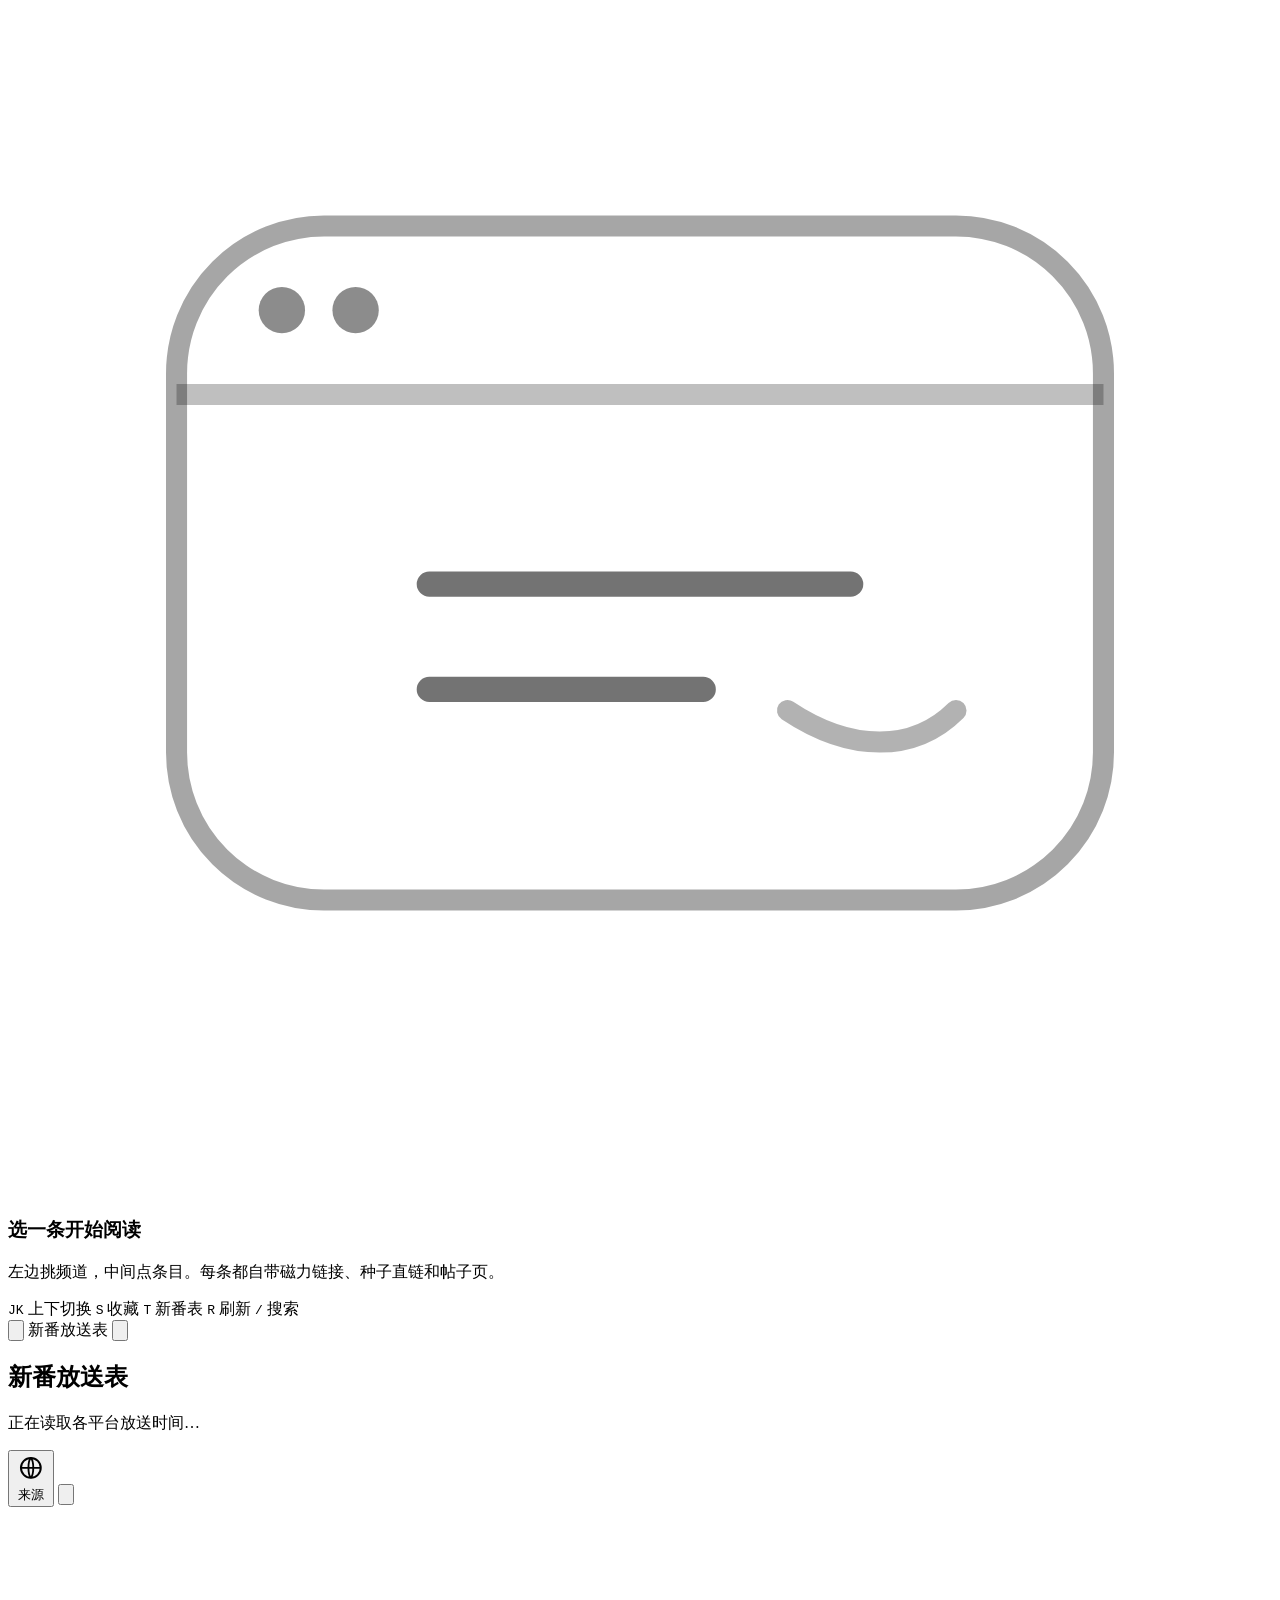
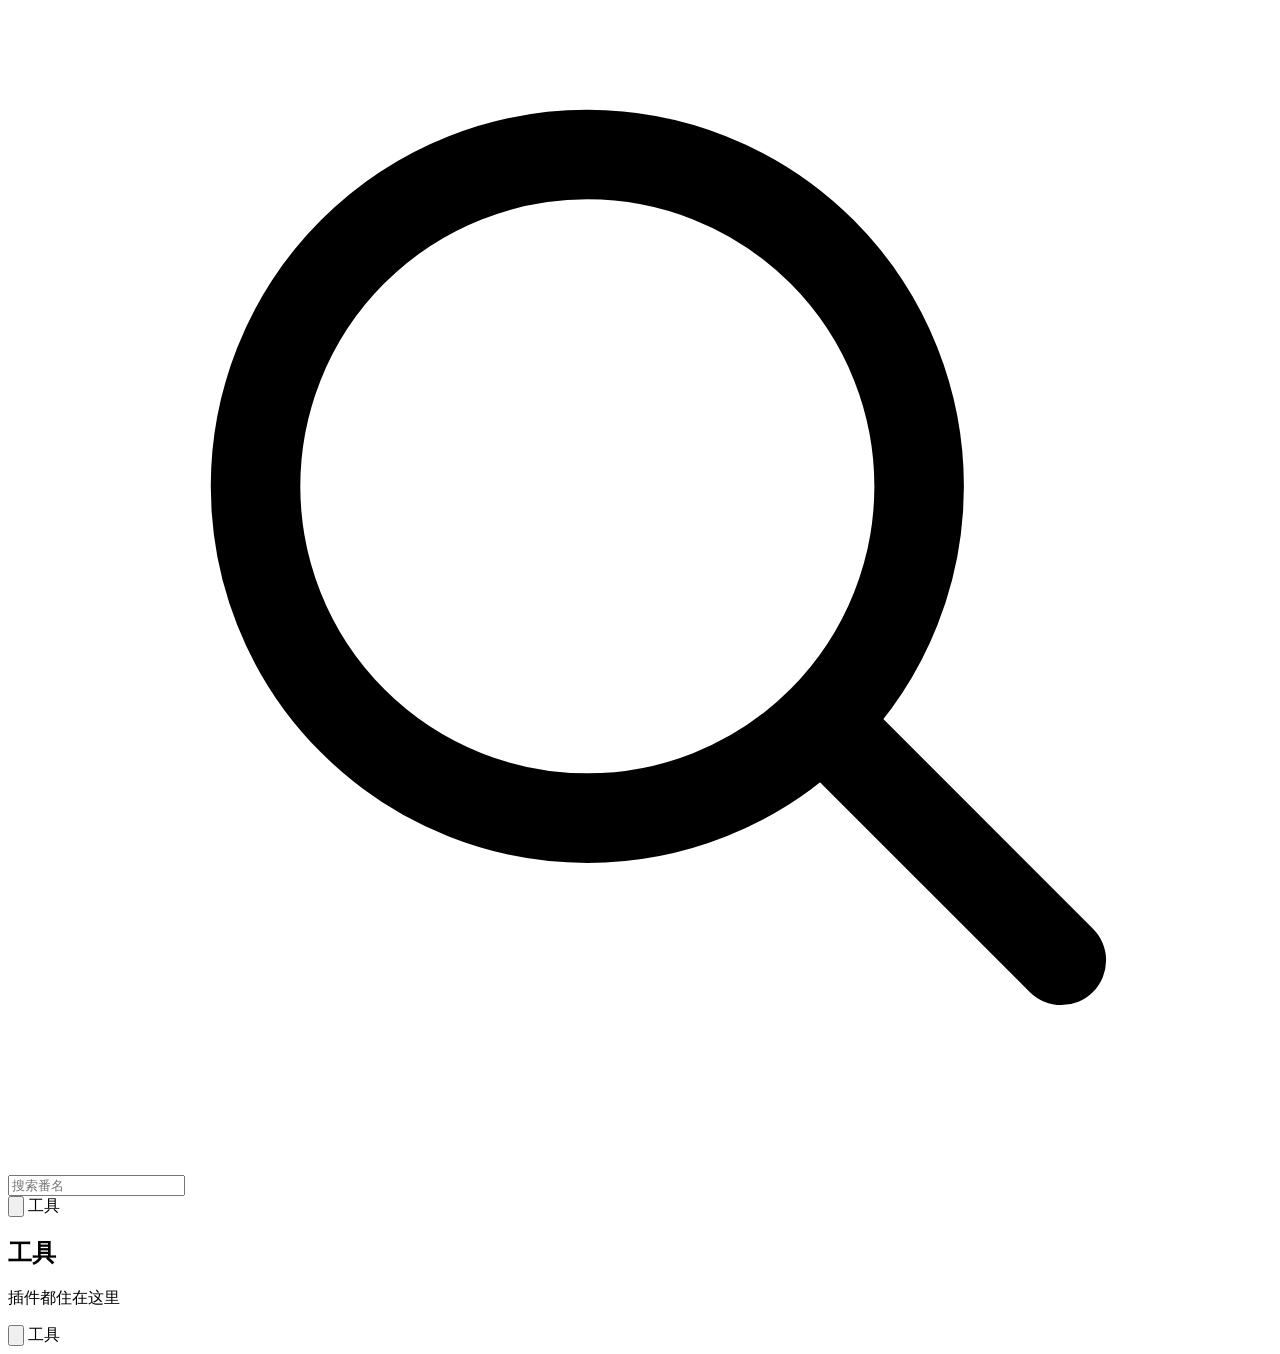
==== commit 90ce5a1d: "feat: 2.1.5 —— 插件能力登记表、频道内筛选，示例插件同步到最新 主程序： - 新增能力登记表 ARR.provide/can/invoke：插件之间横向协作，主程序只转发，   不认识任" ====
--- a/static/index.html
+++ b/static/index.html
@@ -35,6 +35,15 @@
       <span id="refreshText">就绪</span>
     </div>
 
+    <!-- 快捷搜索：插件认领后才出现（没装深度搜索就一直是 hidden）。
+         它不属于任何一个视图，所以放在这里 —— 在列表、插件页、工具页都能用。 -->
+    <div class="quick-box" id="quickBox" hidden>
+      <svg class="quick-ico" viewBox="0 0 24 24" fill="none" aria-hidden="true"><circle cx="11" cy="11" r="6.3" stroke="currentColor" stroke-width="1.8"/><path d="m16 16 4 4" stroke="currentColor" stroke-width="1.8" stroke-linecap="round"/></svg>
+      <select class="quick-src" id="quickSrc" hidden aria-label="搜索来源"></select>
+      <input id="quickQ" type="search" autocomplete="off" spellcheck="false">
+      <kbd>↵</kbd>
+    </div>
+
     <nav class="nav">
       <button class="nav-item" data-nav="unread">
         <svg viewBox="0 0 24 24" fill="none"><circle cx="12" cy="12" r="7.2" stroke="currentColor" stroke-width="1.6"/><circle cx="12" cy="12" r="2.4" fill="currentColor"/></svg>
@@ -54,21 +63,32 @@
       </button>
     </nav>
 
-    <div class="side-scroll">
-      <div class="group-title">
+    <!-- 插件不占侧栏位置：它们统一住进「工具」这个空间（一个独立视图）。
+         侧栏只留一个入口，装多少个插件都不会把导航撑长。 -->
+    <div class="nav-tools" id="navTools" hidden>
+      <div class="nav">
+        <button class="nav-item" data-nav="tools" id="navToolsBtn" title="所有插件都在这里">
+          <svg viewBox="0 0 24 24" fill="none"><rect x="4" y="4" width="7" height="7" rx="2" stroke="currentColor" stroke-width="1.6"/><rect x="13" y="4" width="7" height="7" rx="2" stroke="currentColor" stroke-width="1.6"/><rect x="4" y="13" width="7" height="7" rx="2" stroke="currentColor" stroke-width="1.6"/><rect x="13" y="13" width="7" height="7" rx="2" stroke="currentColor" stroke-width="1.6"/></svg>
+          <span>工具</span><em id="cTools">0</em>
+        </button>
+      </div>
+    </div>
+
+    <div class="side-scroll" id="sideScroll">
+      <div class="group-title" data-fold="watches">
         <span>关注</span>
         <button class="mini-btn" id="btnAddWatch" title="新建关注">＋</button>
       </div>
       <div id="watchList" class="feed-list"></div>
       <div class="empty-hint" id="watchEmpty">还没有关注<br>加个关键词，更新会自动挑出来留 30 天</div>
 
-      <div class="group-title">
+      <div class="group-title" data-fold="builtin">
         <span>资源站</span>
         <span class="group-hint" id="srcCount">5</span>
       </div>
       <div id="feedBuiltin" class="feed-list"></div>
 
-      <div class="group-title">
+      <div class="group-title" data-fold="custom">
         <span>自定义订阅</span>
         <button class="mini-btn" id="btnAddFeed" title="添加 RSS">＋</button>
       </div>
@@ -118,6 +138,12 @@
         <button class="icon-btn" id="btnReadAll" title="把当前频道全部标为已读">
           <svg viewBox="0 0 24 24" fill="none"><path d="M4.5 12.5 9 17l10.5-10.5" stroke="currentColor" stroke-width="1.8" stroke-linecap="round" stroke-linejoin="round"/></svg>
         </button>
+      </div>
+      <!-- 频道内筛选：只在关注 / 频道里出现，「全部条目」用侧栏那三个入口 -->
+      <div class="list-filter" id="listFilter" hidden>
+        <button class="lf-btn" data-ff="all">全部<em>0</em></button>
+        <button class="lf-btn" data-ff="unread">未读<em>0</em></button>
+        <button class="lf-btn" data-ff="starred">收藏<em>0</em></button>
       </div>
       <div class="search">
         <svg viewBox="0 0 24 24" fill="none"><circle cx="11" cy="11" r="6.3" stroke="currentColor" stroke-width="1.7"/><path d="m16 16 4 4" stroke="currentColor" stroke-width="1.7" stroke-linecap="round"/></svg>
@@ -235,6 +261,41 @@
         点右上角的刷新按钮，从哔哩哔哩 / Bangumi / AniList 抓一份当季番表。
       </div>
     </div>
+  </section>
+
+  <!-- ===================== 工具（插件）空间 ===================== -->
+  <!-- 所有插件都住在这里，侧栏只留一个入口 -->
+  <section class="tools-pane" id="toolsPane">
+    <div class="mobile-top">
+      <button class="icon-btn" id="btnMenuTools" aria-label="菜单">
+        <svg viewBox="0 0 24 24" fill="none"><path d="M4 7h16M4 12h16M4 17h16" stroke="currentColor" stroke-width="1.8" stroke-linecap="round"/></svg>
+      </button>
+      <span>工具</span>
+      <span></span>
+    </div>
+
+    <header class="tools-head">
+      <div class="tools-title">
+        <h2>工具</h2>
+        <p id="toolsSub">插件都住在这里</p>
+      </div>
+    </header>
+
+    <div class="tools-body" id="toolsBody"></div>
+  </section>
+
+  <!-- ===================== 插件视图容器 ===================== -->
+  <!-- 点工具空间里的卡片后，插件内容渲染到这里 -->
+  <section class="plugin-pane" id="pluginPane">
+    <!-- 窄屏没有侧栏，得留一条回工具空间的路 -->
+    <div class="mobile-top">
+      <button class="icon-btn" id="btnBackTools" aria-label="返回工具">
+        <svg viewBox="0 0 24 24" fill="none"><path d="M15 5l-7 7 7 7" stroke="currentColor" stroke-width="1.8" stroke-linecap="round" stroke-linejoin="round"/></svg>
+      </button>
+      <span id="pluginCrumb">工具</span>
+      <span></span>
+    </div>
+    <div class="plugin-host" id="pluginHost"></div>
   </section>
 </div>
 
